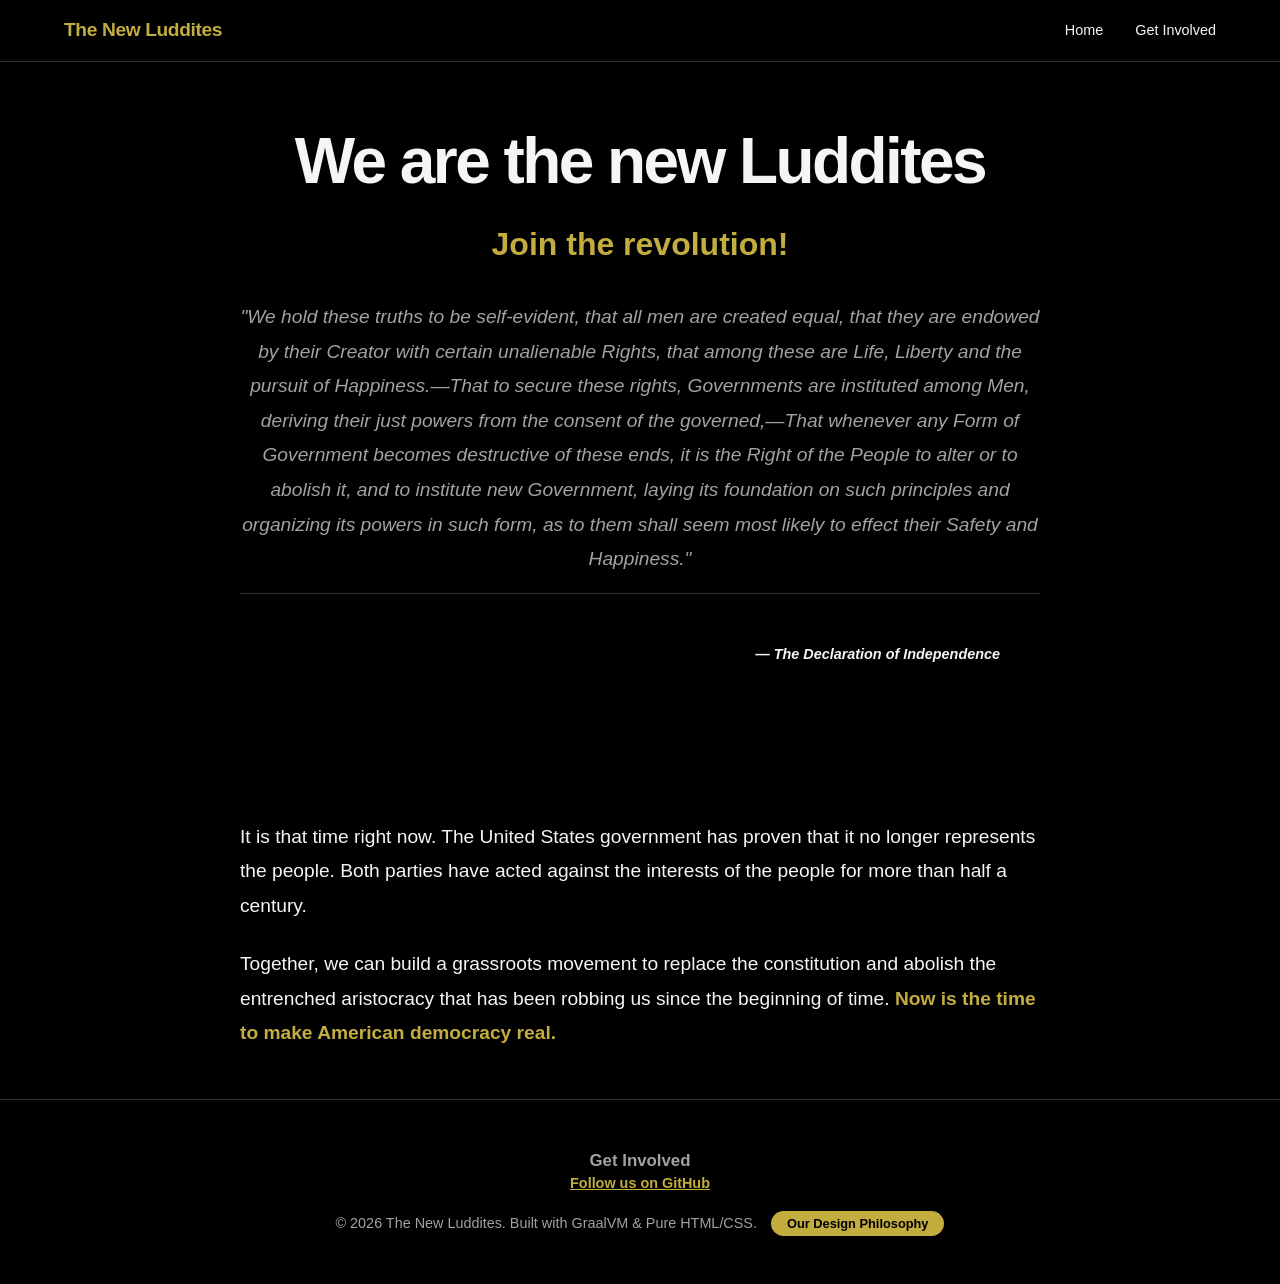
==== index.html @ 57ffa5de "Add initial hello world+" ====
<!DOCTYPE html>
<html lang="en">
<head>
    <meta charset="UTF-8">
    <meta name="viewport" content="width=device-width, initial-scale=1.0">
    <title>The New Luddites - Join the Revolution</title>
    <link rel="stylesheet" href="css/style.css">
</head>
<body>
<nav class="navbar">
    <div class="logo"><a href="." style="color: inherit; text-decoration: none;">The New Luddites</a></div>
    <input type="checkbox" id="nav-toggle" class="nav-toggle">
    <label for="nav-toggle" class="nav-toggle-label">
        <span></span>
    </label>
    <ul class="nav-links">
        <li><a href=".">Home</a></li>
        <li><a href="#get-involved">Get Involved</a></li>
    </ul>
</nav>

<header class="hero">
    <h1>We are the new Luddites</h1>
    <h2 style="font-size: 2rem; margin-bottom: 2rem; color: var(--primary);">Join the revolution!</h2>
    <div class="hero-content">
        <blockquote class="declaration-quote"
                    style="font-style: italic; max-width: 800px; margin: 0 auto 1.5rem; line-height: 1.8; font-size: 1.2rem; color: var(--text-muted);">
            "We hold these truths to be self-evident, that all men are created equal, that they are endowed by their
            Creator with certain unalienable Rights, that among these are Life, Liberty and the pursuit of
            Happiness.—That to secure these rights, Governments are instituted among Men, deriving their just powers
            from the consent of the governed,—That whenever any Form of Government becomes destructive of these ends, it
            is the Right of the People to alter or to abolish it, and to institute new Government, laying its foundation
            on such principles and organizing its powers in such form, as to them shall seem most likely to effect their
            Safety and Happiness."
            <footer class="quote-author"
                    style="text-align: right; margin-top: 1rem; font-weight: bold; color: var(--text);">— The
                Declaration of Independence
            </footer>
        </blockquote>
    </div>
</header>

<main>
    <section class="section">
        <div class="manifesto-text"
             style="max-width: 800px; margin: 0 auto; text-align: left; font-size: 1.2rem; line-height: 1.8;">
            <p style="margin-bottom: 1.5rem;">It is that time right now. The United States government has proven that it
                no longer represents the people. Both parties have acted against the interests of the people for more
                than half a century.</p>
            <p>Together, we can build a grassroots movement to replace the constitution and abolish the entrenched
                aristocracy that has been robbing us since the beginning of time.
                <strong style="color: var(--primary);">Now is the time to make American democracy real.</strong></p>
        </div>
    </section>
</main>

<footer id="get-involved">
    <div style="margin-bottom: 1rem; text-align: center;">
        <h3>Get Involved</h3>
        <p><a href="https://github.com/newluddites" style="color: var(--primary); font-weight: bold;">Follow us on GitHub</a></p>
    </div>
    <p>&copy; 2026 The New Luddites. Built with GraalVM & Pure HTML/CSS. <a href="design/" class="btn"
                                                                            style="padding: 0.2rem 1rem; font-size: 0.8rem; margin-left: 10px;">Our
        Design Philosophy</a></p>
</footer>
</body>
</html>
---- css/style.css ----
:root {
    --primary: #c2ad3e;
    --accent: #ffea00;
    --bg: #000000;
    --bg-alt: #1a1a1a;
    --text: #f5f5f7;
    --text-muted: #a1a1a6;
    --transition: all 0.3s cubic-bezier(0.4, 0, 0.2, 1);
    --font-stack: -apple-system, BlinkMacSystemFont, "Segoe UI", Roboto, Helvetica, Arial, sans-serif, "Apple Color Emoji", "Segoe UI Emoji", "Segoe UI Symbol";
}

* {
    margin: 0;
    padding: 0;
    box-sizing: border-box;
}

body {
    font-family: var(--font-stack), serif;
    color: var(--text);
    background-color: var(--bg);
    line-height: 1.5;
    scroll-behavior: smooth;
}

/* Navbar */
.navbar {
    display: flex;
    justify-content: space-between;
    align-items: center;
    padding: 1rem 5%;
    position: sticky;
    top: 0;
    background: rgba(0, 0, 0, 0.8);
    backdrop-filter: blur(20px);
    z-index: 1000;
    border-bottom: 1px solid #333;
}

.logo {
    font-weight: 700;
    font-size: 1.2rem;
    letter-spacing: -0.02em;
    color: var(--primary);
}

.nav-links {
    display: flex;
    list-style: none;
    gap: 2rem;
}

.nav-links a {
    text-decoration: none;
    color: var(--text);
    font-size: 0.9rem;
    font-weight: 500;
    transition: var(--transition);
}

.nav-links a:hover {
    color: var(--accent);
}

/* Mobile Menu (No JS) */
.nav-toggle {
    display: none;
}

.nav-toggle-label {
    display: none;
    cursor: pointer;
}

/* Hero Section */
.hero {
    padding: 4rem 5% 2rem;
    text-align: center;
    max-width: 1000px;
    margin: 0 auto;
}

.hero h1 {
    font-size: 4rem;
    line-height: 1.1;
    font-weight: 800;
    letter-spacing: -0.04em;
    margin-bottom: 1.5rem;
}

.highlight {
    color: var(--primary);
}

.hero p {
    font-size: 1.5rem;
    color: var(--text-muted);
    margin-bottom: 2.5rem;
    max-width: 600px;
    margin-left: auto;
    margin-right: auto;
}

.btn {
    display: inline-block;
    padding: 1rem 2rem;
    background: var(--primary);
    color: #000000;
    text-decoration: none;
    border-radius: 50px;
    font-weight: 600;
    transition: background-color 0.3s ease;
}

.btn:hover {
    background: #e6c200;
}

/* Sections */
.section {
    padding: 3rem 5%;
    max-width: 1200px;
    margin: 0 auto;
    text-align: center;
}

.section.alternate {
    background: var(--bg-alt);
    max-width: 100%;
}

.section h2 {
    font-size: 2.5rem;
    margin-bottom: 3rem;
    letter-spacing: -0.02em;
}

.grid {
    display: grid;
    grid-template-columns: repeat(auto-fit, minmax(300px, 1fr));
    gap: 2rem;
}

.card {
    padding: 2rem;
    background: var(--bg-alt);
    border-radius: 20px;
    transition: var(--transition);
}

.card:hover {
    transform: translateY(-10px);
    box-shadow: 0 20px 40px rgba(0,0,0,0.05);
}

.card h3 {
    margin-bottom: 1rem;
    font-size: 1.5rem;
}

.content-split {
    display: flex;
    align-items: center;
    gap: 4rem;
    max-width: 1000px;
    margin: 0 auto;
    text-align: left;
}

.text {
    flex: 1;
}

.text ul {
    list-style: none;
    margin-top: 1.5rem;
}

.text li {
    margin-bottom: 1rem;
    padding-left: 1.5rem;
    position: relative;
}

.text li::before {
    content: "✓";
    position: absolute;
    left: 0;
    color: var(--accent);
    font-weight: bold;
}

.visual {
    flex: 1;
    display: flex;
    justify-content: center;
}

.perf-box {
    width: 200px;
    height: 200px;
    background: #e5e4d9;
    color: #000000;
    display: flex;
    align-items: center;
    justify-content: center;
    font-weight: 800;
    font-size: 2rem;
    border-radius: 40px;
    animation: float 3s ease-in-out infinite;
}

@keyframes float {
    0%, 100% { transform: translateY(0); }
    50% { transform: translateY(-20px); }
}

footer {
    padding: 3rem 5%;
    text-align: center;
    border-top: 1px solid #333;
    color: var(--text-muted);
    font-size: 0.9rem;
}

/* Responsive */
@media (max-width: 768px) {
    .nav-toggle-label {
        display: block;
        position: relative;
        width: 30px;
        height: 30px;
    }
    
    .nav-toggle-label span {
        display: block;
        width: 20px;
        height: 2px;
        background: var(--primary);
        position: absolute;
        top: 14px;
        left: 5px;
        transition: var(--transition);
    }
    
    .nav-toggle-label span::before, .nav-toggle-label span::after {
        content: '';
        position: absolute;
        width: 20px;
        height: 2px;
        background: var(--primary);
        transition: var(--transition);
    }
    
    .nav-toggle-label span::before { top: -8px; }
    .nav-toggle-label span::after { top: 8px; }

    .nav-links {
        display: none;
        flex-direction: column;
        position: absolute;
        top: 100%;
        left: 0;
        width: 100%;
        background: var(--bg);
        padding: 2rem;
        border-bottom: 1px solid #333;
        text-align: center;
    }

    .nav-toggle:checked ~ .nav-links {
        display: flex;
    }

    .hero h1 {
        font-size: 2.5rem;
    }

    .content-split {
        flex-direction: column;
        text-align: center;
    }
    
    .text li {
        text-align: left;
    }
}
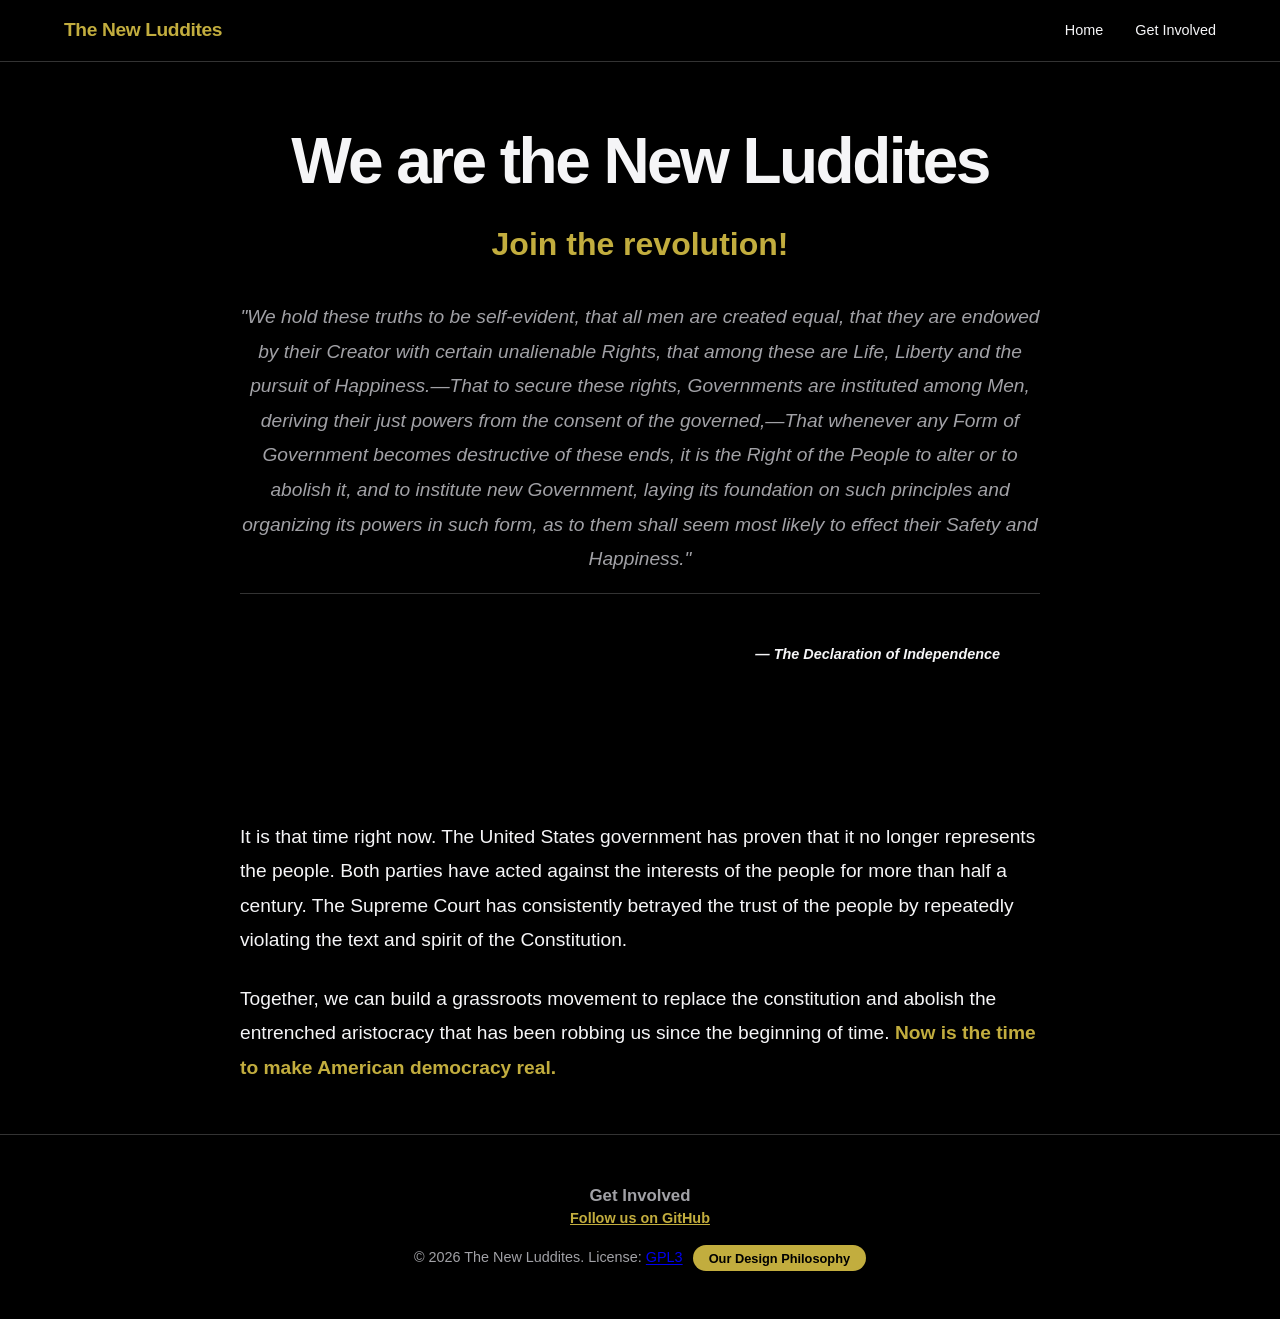
==== commit d5705d06: "Update HTML content with minor text changes and footer licensing adjustments" ====
--- a/index.html
+++ b/index.html
@@ -20,7 +20,7 @@
 </nav>
 
 <header class="hero">
-    <h1>We are the new Luddites</h1>
+    <h1>We are the New Luddites</h1>
     <h2 style="font-size: 2rem; margin-bottom: 2rem; color: var(--primary);">Join the revolution!</h2>
     <div class="hero-content">
         <blockquote class="declaration-quote"
@@ -46,7 +46,9 @@
              style="max-width: 800px; margin: 0 auto; text-align: left; font-size: 1.2rem; line-height: 1.8;">
             <p style="margin-bottom: 1.5rem;">It is that time right now. The United States government has proven that it
                 no longer represents the people. Both parties have acted against the interests of the people for more
-                than half a century.</p>
+                than half a century. The Supreme Court has consistently betrayed the trust of the people by
+                repeatedly violating the text and spirit of the Constitution.
+            </p>
             <p>Together, we can build a grassroots movement to replace the constitution and abolish the entrenched
                 aristocracy that has been robbing us since the beginning of time.
                 <strong style="color: var(--primary);">Now is the time to make American democracy real.</strong></p>
@@ -59,7 +61,7 @@
         <h3>Get Involved</h3>
         <p><a href="https://github.com/newluddites" style="color: var(--primary); font-weight: bold;">Follow us on GitHub</a></p>
     </div>
-    <p>&copy; 2026 The New Luddites. Built with GraalVM & Pure HTML/CSS. <a href="design/" class="btn"
+    <p>&copy; 2026 The New Luddites. License: <a href="https://github.com/newluddites/staticweb/blob/main/LICENSE">GPL3</a><a href="design/" class="btn"
                                                                             style="padding: 0.2rem 1rem; font-size: 0.8rem; margin-left: 10px;">Our
         Design Philosophy</a></p>
 </footer>
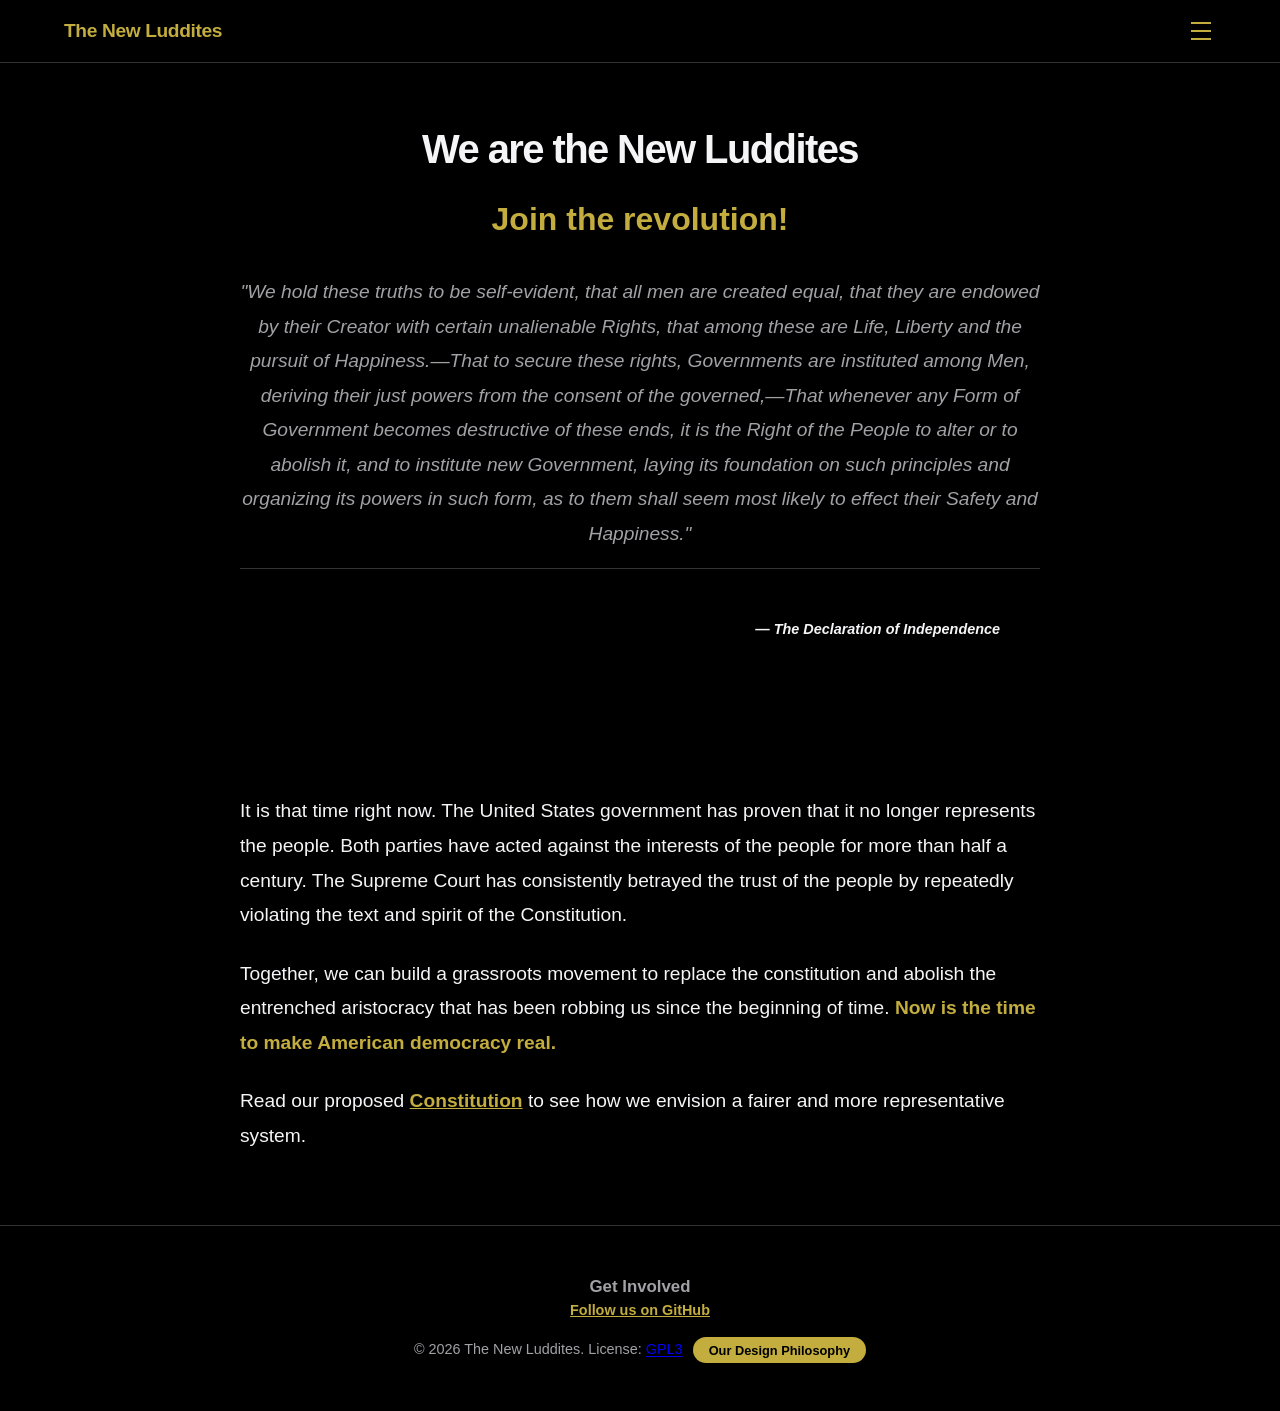
==== commit 0ef29831: "Add the draft constitution and update navigation" ====
--- a/index.html
+++ b/index.html
@@ -15,6 +15,7 @@
     </label>
     <ul class="nav-links">
         <li><a href=".">Home</a></li>
+        <li><a href="constitution/">Constitution</a></li>
         <li><a href="#get-involved">Get Involved</a></li>
     </ul>
 </nav>
@@ -52,6 +53,7 @@
             <p>Together, we can build a grassroots movement to replace the constitution and abolish the entrenched
                 aristocracy that has been robbing us since the beginning of time.
                 <strong style="color: var(--primary);">Now is the time to make American democracy real.</strong></p>
+            <p style="margin-top: 1.5rem;">Read our proposed <a href="constitution/" style="color: var(--primary); font-weight: bold;">Constitution</a> to see how we envision a fairer and more representative system.</p>
         </div>
     </section>
 </main>
--- a/css/style.css
+++ b/css/style.css
@@ -7,6 +7,66 @@
     --text-muted: #a1a1a6;
     --transition: all 0.3s cubic-bezier(0.4, 0, 0.2, 1);
     --font-stack: -apple-system, BlinkMacSystemFont, "Segoe UI", Roboto, Helvetica, Arial, sans-serif, "Apple Color Emoji", "Segoe UI Emoji", "Segoe UI Symbol";
+/* Constitution Layout */
+.constitution-main {
+    display: flex;
+    max-width: 1200px;
+    margin: 0 auto;
+    padding: 2rem 5%;
+    gap: 4rem;
+}
+
+.toc {
+    width: 280px;
+    position: sticky;
+    top: 100px;
+    height: fit-content;
+    align-self: start;
+}
+
+.toc ul {
+    list-style: none;
+    padding: 0;
+}
+
+.toc li {
+    margin-bottom: 0.5rem;
+}
+
+.toc a {
+    text-decoration: none;
+    color: var(--text-muted);
+    font-size: 0.95rem;
+    font-weight: 500;
+    transition: var(--transition);
+    display: block;
+    padding: 0.5rem 0;
+    border-left: 2px solid transparent;
+    padding-left: 1rem;
+}
+
+.toc a:hover {
+    color: var(--primary);
+    border-left-color: var(--primary);
+}
+
+.toc-nested {
+    margin-left: 1.5rem;
+    margin-top: 0.25rem;
+}
+
+@media (max-width: 768px) {
+    .constitution-main {
+        flex-direction: column;
+    }
+    .toc {
+        width: 100%;
+        position: relative;
+        top: 0;
+        margin-bottom: 2rem;
+        padding-bottom: 2rem;
+        border-bottom: 1px solid #333;
+    }
 }
 
 * {
@@ -223,8 +283,24 @@
     font-size: 0.9rem;
 }
 
-/* Responsive */
-@media (max-width: 768px) {
+/* Content styles */
+.manifesto-text {
+    max-width: 800px;
+    margin: 0 auto;
+    text-align: left;
+    font-size: 1.2rem;
+    line-height: 1.8;
+}
+
+.manifesto-text p {
+    margin-bottom: 1.5rem;
+}
+
+.manifesto-text h2, .manifesto-text h3 {
+    margin-top: 2rem;
+    margin-bottom: 1rem;
+    color: var(--primary);
+}
     .nav-toggle-label {
         display: block;
         position: relative;
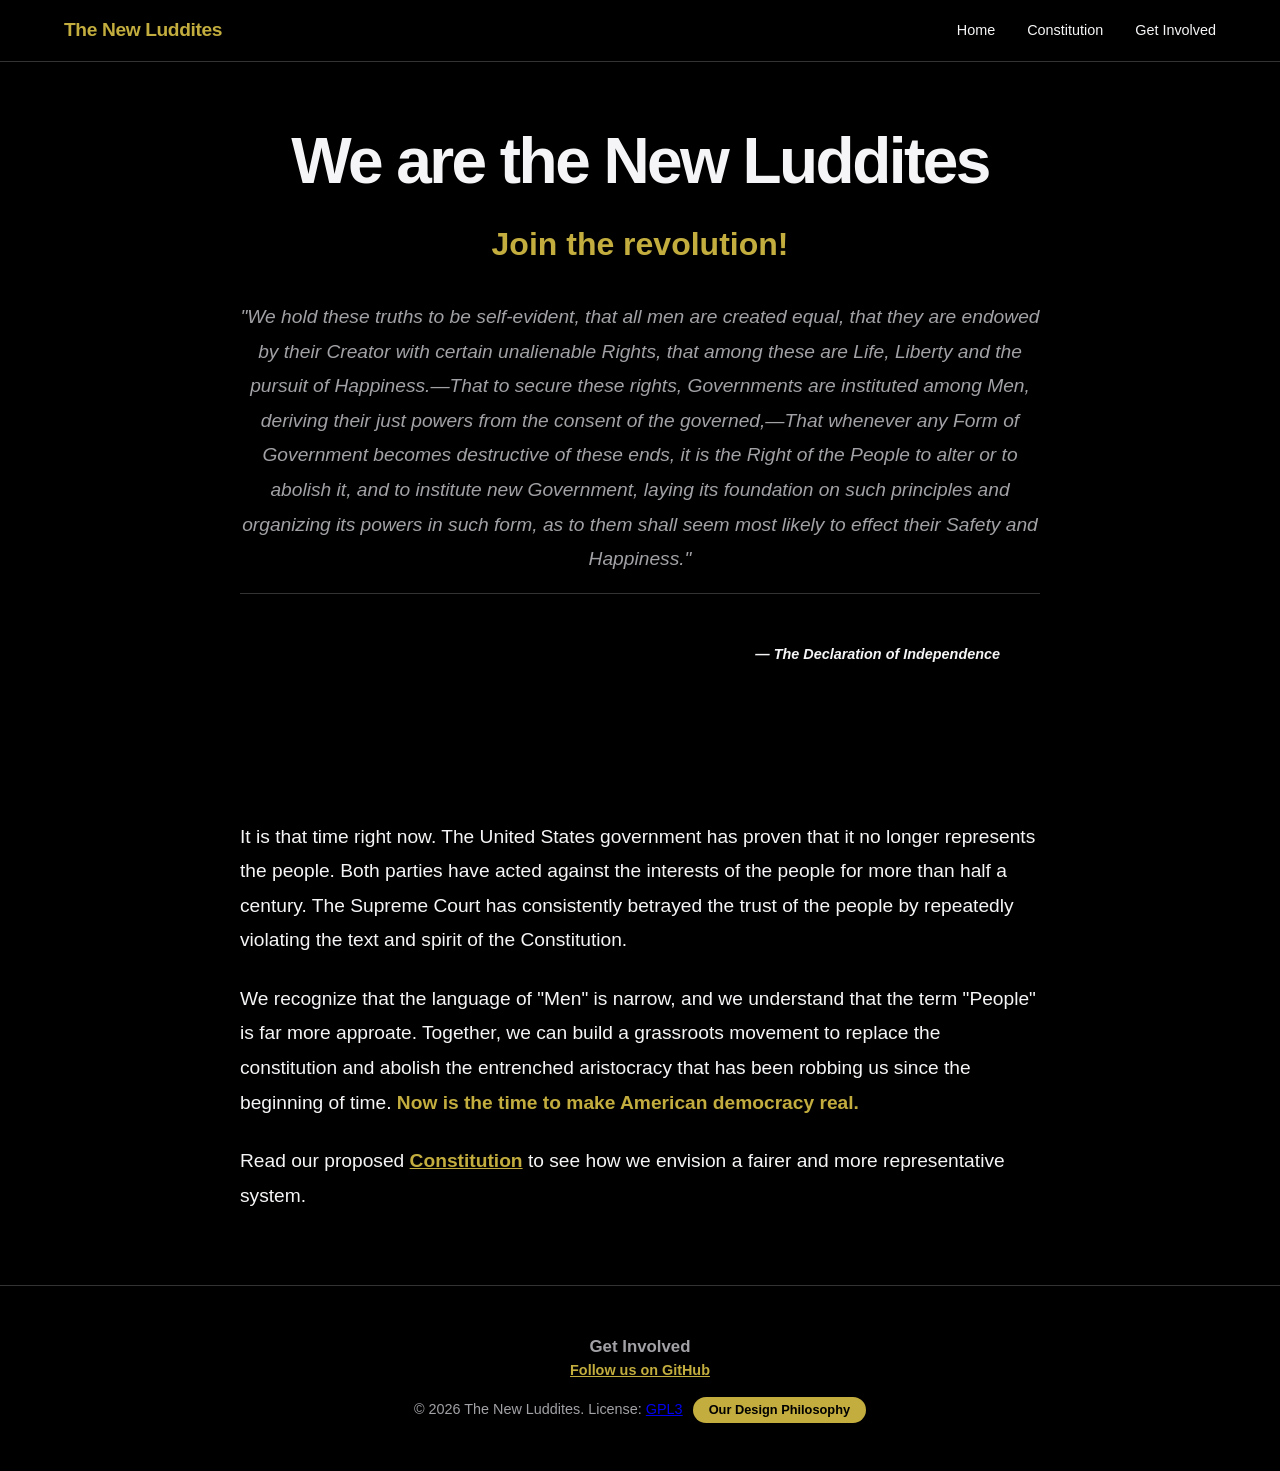
==== commit b86b0b62: "Improve CSS, introduce better language" ====
--- a/index.html
+++ b/index.html
@@ -50,10 +50,14 @@
                 than half a century. The Supreme Court has consistently betrayed the trust of the people by
                 repeatedly violating the text and spirit of the Constitution.
             </p>
-            <p>Together, we can build a grassroots movement to replace the constitution and abolish the entrenched
+            <p>We recognize that the language of "Men" is narrow, and we understand that the term "People" is far more
+                approate.
+                Together, we can build a grassroots movement to replace the constitution and abolish the entrenched
                 aristocracy that has been robbing us since the beginning of time.
                 <strong style="color: var(--primary);">Now is the time to make American democracy real.</strong></p>
-            <p style="margin-top: 1.5rem;">Read our proposed <a href="constitution/" style="color: var(--primary); font-weight: bold;">Constitution</a> to see how we envision a fairer and more representative system.</p>
+            <p style="margin-top: 1.5rem;">Read our proposed <a href="constitution/"
+                                                                style="color: var(--primary); font-weight: bold;">Constitution</a>
+                to see how we envision a fairer and more representative system.</p>
         </div>
     </section>
 </main>
@@ -61,10 +65,12 @@
 <footer id="get-involved">
     <div style="margin-bottom: 1rem; text-align: center;">
         <h3>Get Involved</h3>
-        <p><a href="https://github.com/newluddites" style="color: var(--primary); font-weight: bold;">Follow us on GitHub</a></p>
+        <p><a href="https://github.com/newluddites" style="color: var(--primary); font-weight: bold;">Follow us on
+            GitHub</a></p>
     </div>
-    <p>&copy; 2026 The New Luddites. License: <a href="https://github.com/newluddites/staticweb/blob/main/LICENSE">GPL3</a><a href="design/" class="btn"
-                                                                            style="padding: 0.2rem 1rem; font-size: 0.8rem; margin-left: 10px;">Our
+    <p>&copy; 2026 The New Luddites. License: <a
+            href="https://github.com/newluddites/staticweb/blob/main/LICENSE">GPL3</a><a href="design/" class="btn"
+                                                                                         style="padding: 0.2rem 1rem; font-size: 0.8rem; margin-left: 10px;">Our
         Design Philosophy</a></p>
 </footer>
 </body>
--- a/css/style.css
+++ b/css/style.css
@@ -7,6 +7,22 @@
     --text-muted: #a1a1a6;
     --transition: all 0.3s cubic-bezier(0.4, 0, 0.2, 1);
     --font-stack: -apple-system, BlinkMacSystemFont, "Segoe UI", Roboto, Helvetica, Arial, sans-serif, "Apple Color Emoji", "Segoe UI Emoji", "Segoe UI Symbol";
+}
+
+* {
+    margin: 0;
+    padding: 0;
+    box-sizing: border-box;
+}
+
+body {
+    font-family: var(--font-stack), serif;
+    color: var(--text);
+    background-color: var(--bg);
+    line-height: 1.5;
+    scroll-behavior: smooth;
+}
+
 /* Constitution Layout */
 .constitution-main {
     display: flex;
@@ -35,7 +51,7 @@
 
 .toc a {
     text-decoration: none;
-    color: var(--text-muted);
+    color: var(--text-muted) !important;
     font-size: 0.95rem;
     font-weight: 500;
     transition: var(--transition);
@@ -46,41 +62,13 @@
 }
 
 .toc a:hover {
-    color: var(--primary);
+    color: var(--primary) !important;
     border-left-color: var(--primary);
 }
 
 .toc-nested {
     margin-left: 1.5rem;
     margin-top: 0.25rem;
-}
-
-@media (max-width: 768px) {
-    .constitution-main {
-        flex-direction: column;
-    }
-    .toc {
-        width: 100%;
-        position: relative;
-        top: 0;
-        margin-bottom: 2rem;
-        padding-bottom: 2rem;
-        border-bottom: 1px solid #333;
-    }
-}
-
-* {
-    margin: 0;
-    padding: 0;
-    box-sizing: border-box;
-}
-
-body {
-    font-family: var(--font-stack), serif;
-    color: var(--text);
-    background-color: var(--bg);
-    line-height: 1.5;
-    scroll-behavior: smooth;
 }
 
 /* Navbar */
@@ -92,6 +80,7 @@
     position: sticky;
     top: 0;
     background: rgba(0, 0, 0, 0.8);
+    -webkit-backdrop-filter: blur(20px);
     backdrop-filter: blur(20px);
     z-index: 1000;
     border-bottom: 1px solid #333;
@@ -184,6 +173,12 @@
     text-align: center;
 }
 
+/* Override section centering for constitution */
+.constitution-main .section {
+    text-align: left;
+    padding: 0;
+}
+
 .section.alternate {
     background: var(--bg-alt);
     max-width: 100%;
@@ -301,13 +296,27 @@
     margin-bottom: 1rem;
     color: var(--primary);
 }
+
+@media (max-width: 768px) {
+    .constitution-main {
+        flex-direction: column;
+    }
+    .toc {
+        width: 100%;
+        position: relative;
+        top: 0;
+        margin-bottom: 2rem;
+        padding-bottom: 2rem;
+        border-bottom: 1px solid #333;
+    }
+
     .nav-toggle-label {
         display: block;
         position: relative;
         width: 30px;
         height: 30px;
     }
-    
+
     .nav-toggle-label span {
         display: block;
         width: 20px;
@@ -318,7 +327,7 @@
         left: 5px;
         transition: var(--transition);
     }
-    
+
     .nav-toggle-label span::before, .nav-toggle-label span::after {
         content: '';
         position: absolute;
@@ -327,7 +336,7 @@
         background: var(--primary);
         transition: var(--transition);
     }
-    
+
     .nav-toggle-label span::before { top: -8px; }
     .nav-toggle-label span::after { top: 8px; }
 
@@ -356,7 +365,7 @@
         flex-direction: column;
         text-align: center;
     }
-    
+
     .text li {
         text-align: left;
     }
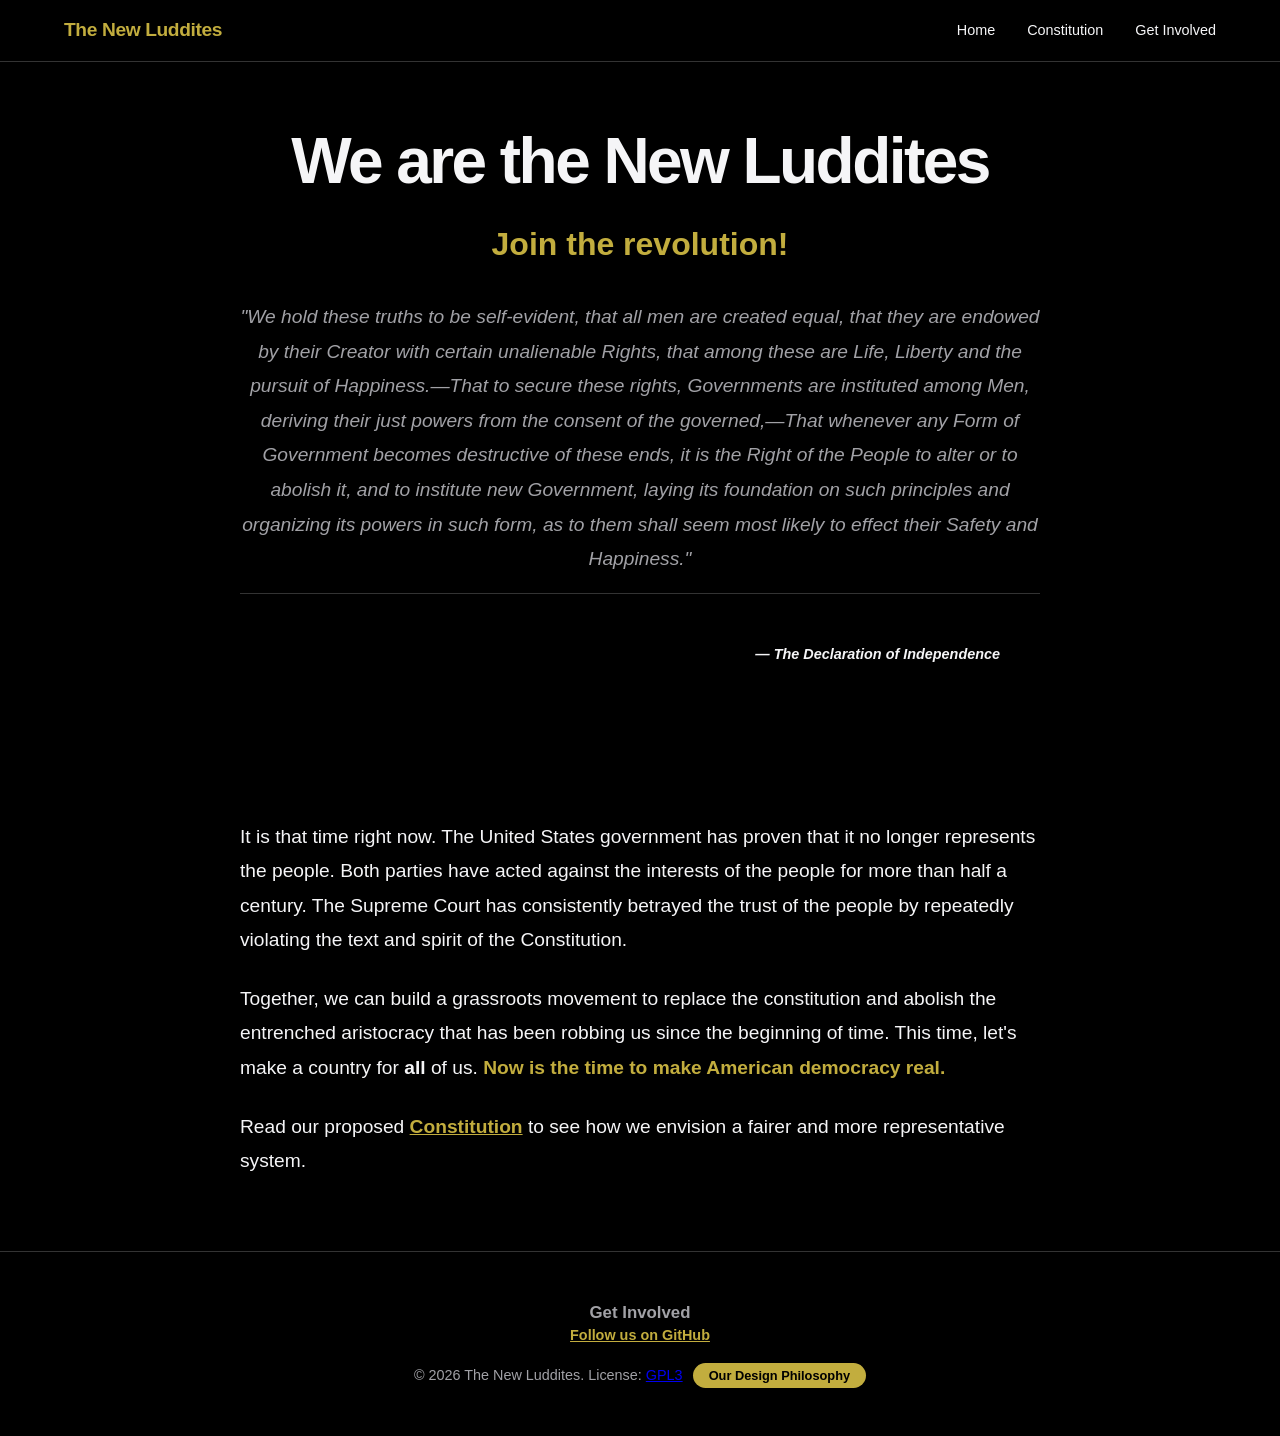
==== commit 8dce1371: "Fix a typo and improve the language in the manifesto text" ====
--- a/index.html
+++ b/index.html
@@ -50,10 +50,9 @@
                 than half a century. The Supreme Court has consistently betrayed the trust of the people by
                 repeatedly violating the text and spirit of the Constitution.
             </p>
-            <p>We recognize that the language of "Men" is narrow, and we understand that the term "People" is far more
-                approate.
-                Together, we can build a grassroots movement to replace the constitution and abolish the entrenched
-                aristocracy that has been robbing us since the beginning of time.
+            <p>Together, we can build a grassroots movement to replace the constitution and abolish the entrenched
+                aristocracy that has been robbing us since the beginning of time. This time, let's make a country
+                for <strong>all</strong> of us.
                 <strong style="color: var(--primary);">Now is the time to make American democracy real.</strong></p>
             <p style="margin-top: 1.5rem;">Read our proposed <a href="constitution/"
                                                                 style="color: var(--primary); font-weight: bold;">Constitution</a>
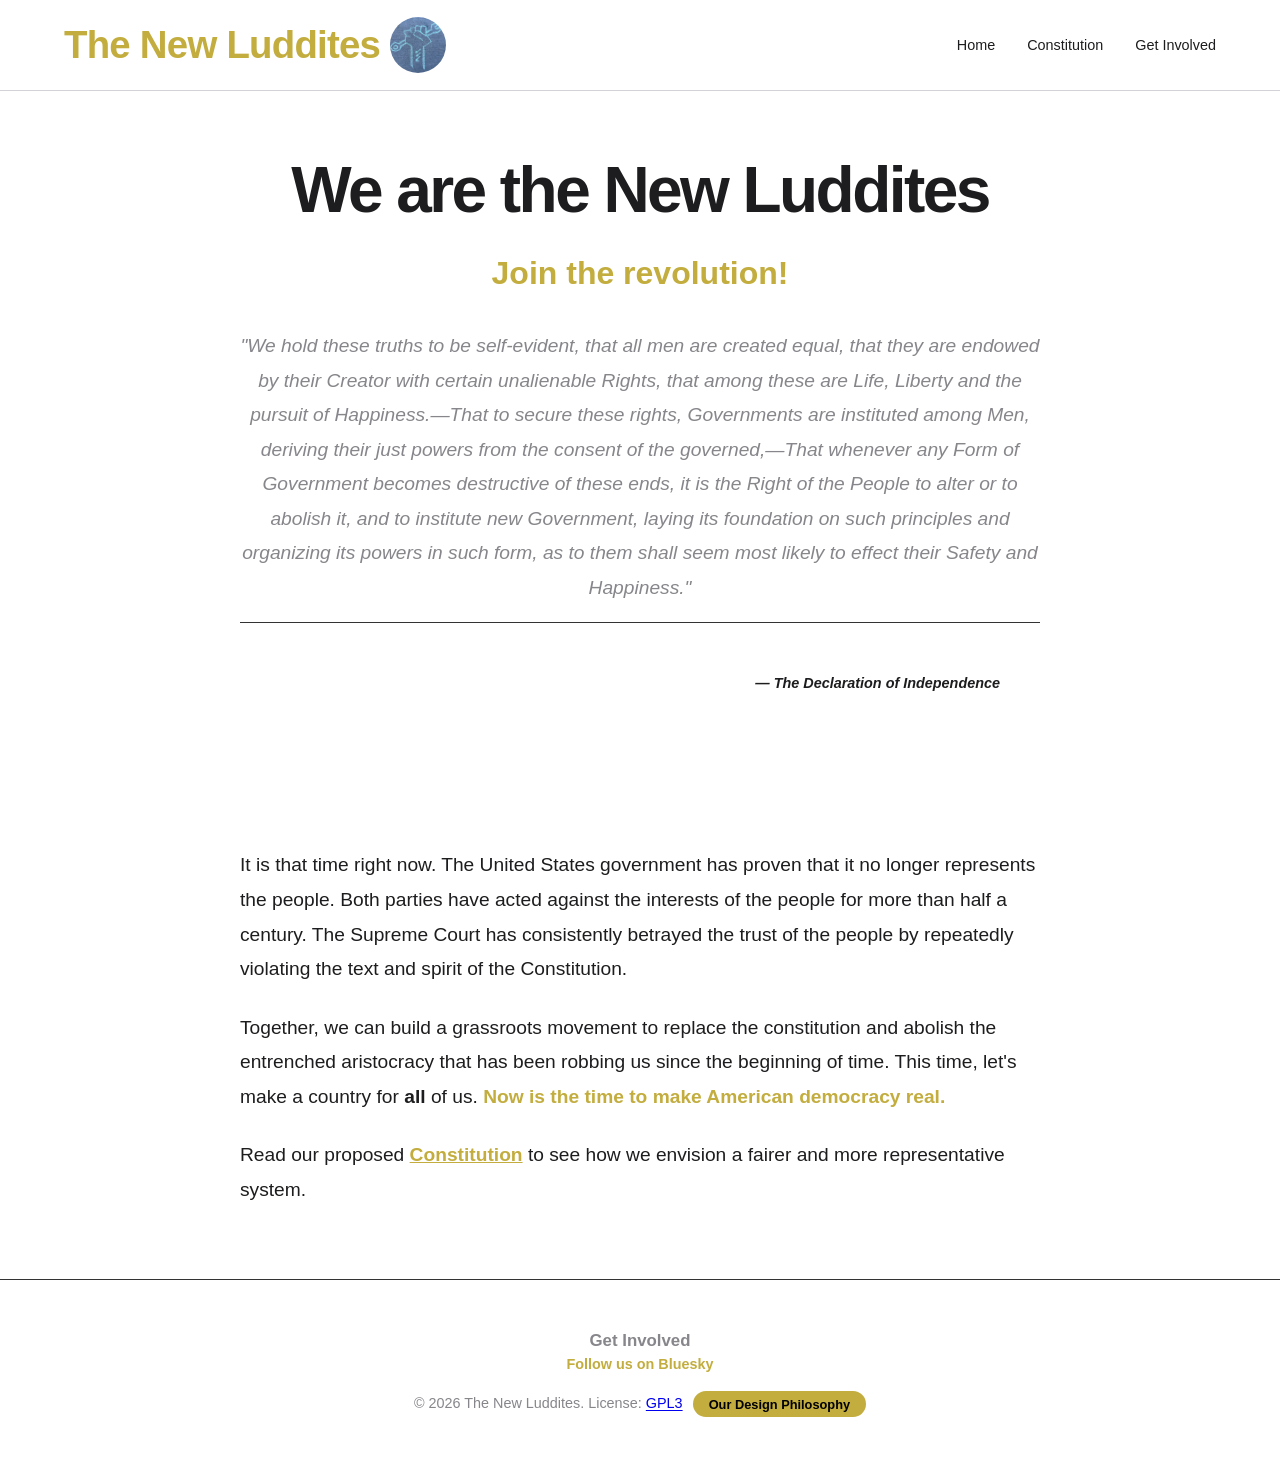
==== commit b9e00693: "Replace GitHub with Bluesky integration - Add Bluesky avatar logo next to site title on all pages (2" ====
--- a/index.html
+++ b/index.html
@@ -8,7 +8,10 @@
 </head>
 <body>
 <nav class="navbar">
-    <div class="logo"><a href="." style="color: inherit; text-decoration: none;">The New Luddites</a></div>
+    <div class="logo-container">
+        <a href="." class="logo-text" style="text-decoration: none;">The New Luddites</a>
+        <img src="images/bluesky-avatar.png" alt="Bluesky profile" class="bluesky-avatar" title="Follow us on Bluesky">
+    </div>
     <input type="checkbox" id="nav-toggle" class="nav-toggle">
     <label for="nav-toggle" class="nav-toggle-label">
         <span></span>
@@ -64,12 +67,11 @@
 <footer id="get-involved">
     <div style="margin-bottom: 1rem; text-align: center;">
         <h3>Get Involved</h3>
-        <p><a href="https://github.com/newluddites" style="color: var(--primary); font-weight: bold;">Follow us on
-            GitHub</a></p>
+        <p><a href="https://bsky.app/profile/newluddites.bsky.social" target="_blank" rel="noopener noreferrer" class="bluesky-link">Follow us on Bluesky</a></p>
     </div>
-    <p>&copy; 2026 The New Luddites. License: <a
-            href="https://github.com/newluddites/staticweb/blob/main/LICENSE">GPL3</a><a href="design/" class="btn"
-                                                                                         style="padding: 0.2rem 1rem; font-size: 0.8rem; margin-left: 10px;">Our
+
+    <p style="margin-top: 1rem;">&copy; 2026 The New Luddites. License: <a href="LICENSE">GPL3</a><a href="design/" class="btn"
+                                                                                          style="padding: 0.2rem 1rem; font-size: 0.8rem; margin-left: 10px;">Our
         Design Philosophy</a></p>
 </footer>
 </body>
--- a/css/style.css
+++ b/css/style.css
@@ -1,12 +1,25 @@
 :root {
     --primary: #c2ad3e;
     --accent: #ffea00;
-    --bg: #000000;
-    --bg-alt: #1a1a1a;
-    --text: #f5f5f7;
-    --text-muted: #a1a1a6;
+    --bg: #ffffff;
+    --bg-alt: #f5f5f7;
+    --text: #1d1d1f;
+    --text-muted: #86868b;
+    --nav-bg: rgba(255, 255, 255, 0.8);
+    --border-color: #d2d2d7;
     --transition: all 0.3s cubic-bezier(0.4, 0, 0.2, 1);
     --font-stack: -apple-system, BlinkMacSystemFont, "Segoe UI", Roboto, Helvetica, Arial, sans-serif, "Apple Color Emoji", "Segoe UI Emoji", "Segoe UI Symbol";
+}
+
+@media (prefers-color-scheme: dark) {
+    :root {
+        --bg: #000000;
+        --bg-alt: #1a1a1a;
+        --text: #f5f5f7;
+        --text-muted: #a1a1a6;
+        --nav-bg: rgba(0, 0, 0, 0.8);
+        --border-color: #333;
+    }
 }
 
 * {
@@ -66,7 +79,7 @@
     border-left-color: var(--primary);
 }
 
-.toc-nested {
+.toc ul ul {
     margin-left: 1.5rem;
     margin-top: 0.25rem;
 }
@@ -79,11 +92,11 @@
     padding: 1rem 5%;
     position: sticky;
     top: 0;
-    background: rgba(0, 0, 0, 0.8);
+    background: var(--nav-bg);
     -webkit-backdrop-filter: blur(20px);
     backdrop-filter: blur(20px);
     z-index: 1000;
-    border-bottom: 1px solid #333;
+    border-bottom: 1px solid var(--border-color);
 }
 
 .logo {
@@ -307,7 +320,7 @@
         top: 0;
         margin-bottom: 2rem;
         padding-bottom: 2rem;
-        border-bottom: 1px solid #333;
+        border-bottom: 1px solid var(--border-color);
     }
 
     .nav-toggle-label {
@@ -349,7 +362,7 @@
         width: 100%;
         background: var(--bg);
         padding: 2rem;
-        border-bottom: 1px solid #333;
+        border-bottom: 1px solid var(--border-color);
         text-align: center;
     }
 
@@ -370,3 +383,79 @@
         text-align: left;
     }
 }
+
+/* ===== Bluesky Integration ===== */
+
+/* Navbar logo container — flexbox to hold text + avatar */
+.logo-container {
+    display: flex;
+    align-items: center;
+    gap: 0.6rem;
+}
+
+.logo-text {
+    font-weight: 700;
+    font-size: 2.4rem;
+    letter-spacing: -0.02em;
+    color: var(--primary);
+}
+
+.bluesky-avatar {
+    width: 56px;
+    height: 56px;
+    border-radius: 50%;
+    object-fit: cover;
+    transition: transform 0.2s ease, box-shadow 0.2s ease;
+}
+
+.bluesky-avatar:hover {
+    transform: scale(1.1);
+    box-shadow: 0 0 8px rgba(0, 119, 255, 0.4);
+}
+
+/* Bluesky follow link — matches existing link styling */
+.bluesky-link {
+    color: var(--primary);
+    font-weight: bold;
+    text-decoration: none;
+    transition: var(--transition);
+}
+
+.bluesky-link:hover {
+    color: var(--accent);
+}
+
+/* Bluesky widget container */
+.bluesky-widget {
+    margin: 1.5rem auto 0;
+    text-align: center;
+}
+
+/* Bluesky follow button */
+.bluesky-follow-btn {
+    display: inline-block;
+    background-color: var(--primary);
+    color: white;
+    padding: 0.8rem 1.6rem;
+    border-radius: 50px;
+    font-weight: bold;
+    text-decoration: none;
+    transition: transform 0.2s ease, box-shadow 0.2s ease;
+}
+
+.bluesky-follow-btn:hover {
+    transform: translateY(-2px);
+    box-shadow: 0 4px 12px rgba(194, 173, 62, 0.3);
+}
+
+/* Responsive adjustments */
+@media (max-width: 768px) {
+    .bluesky-avatar {
+        width: 40px;
+        height: 40px;
+    }
+
+    .logo-text {
+        font-size: 2rem;
+    }
+}
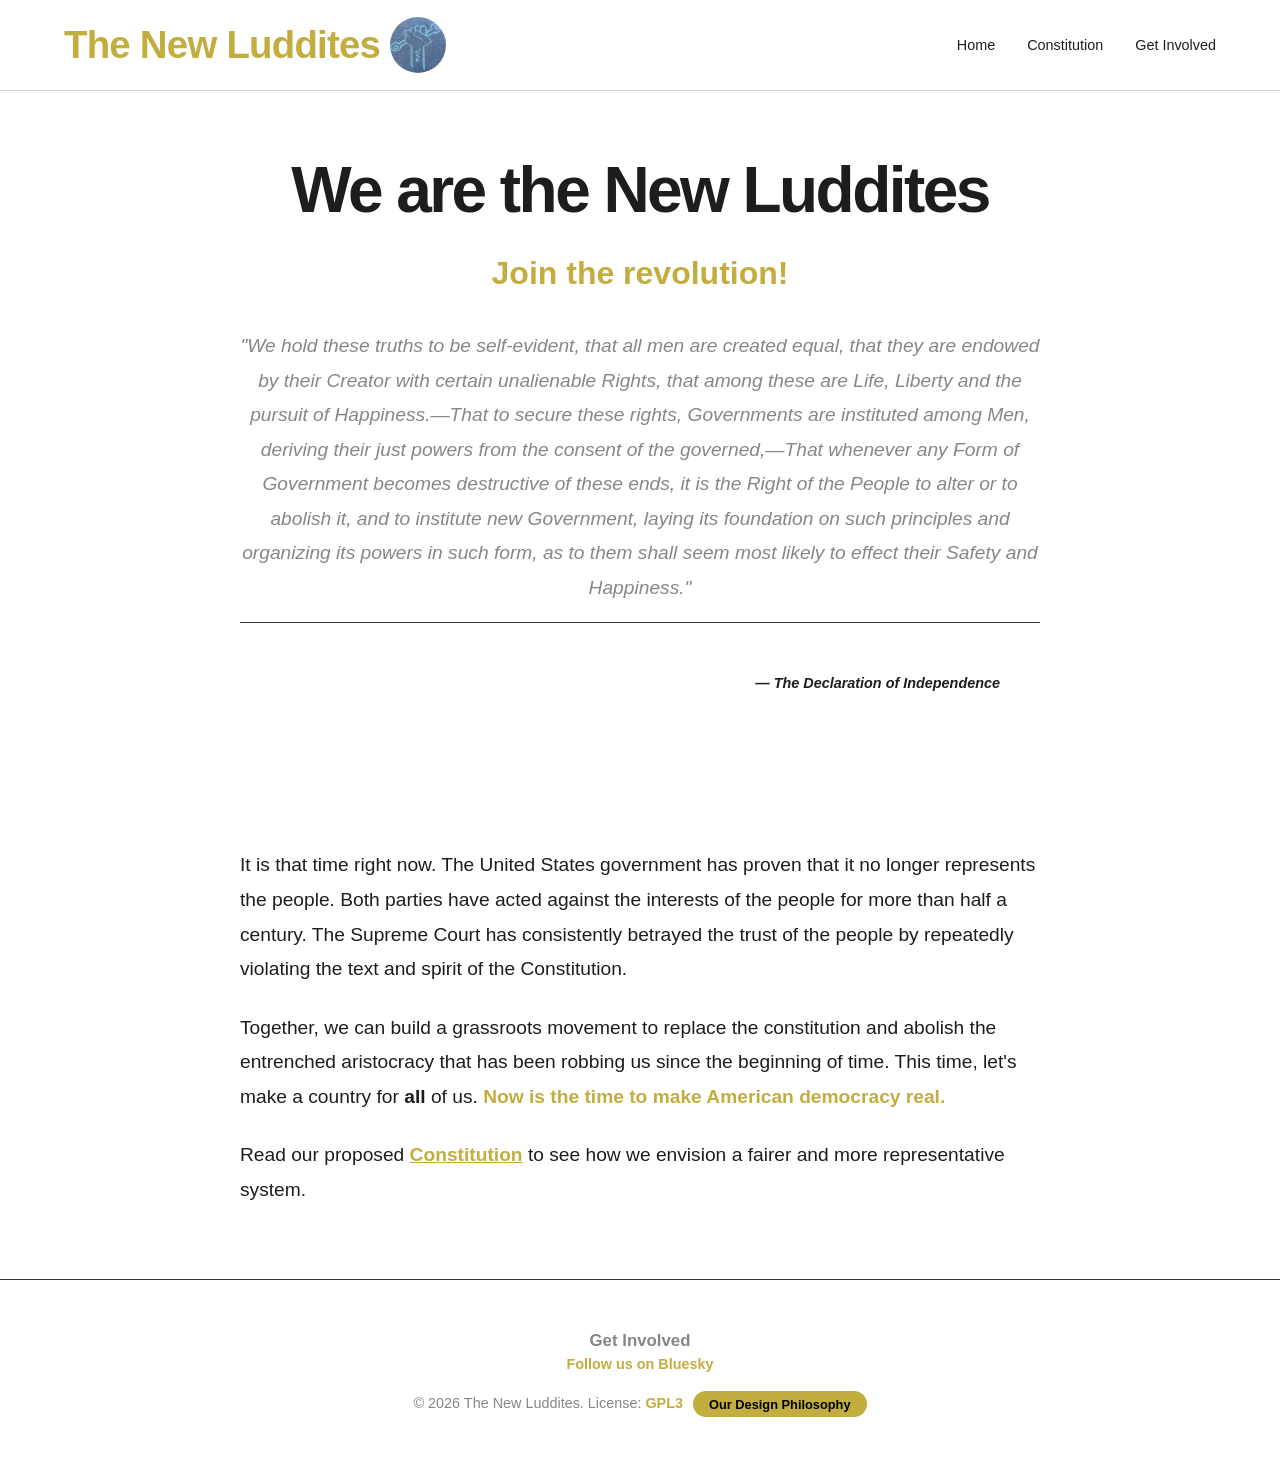
==== commit b8c85200: "Refactor link styling to use generic class - Rename bluesky-link to link-primary for better reusabil" ====
--- a/index.html
+++ b/index.html
@@ -67,10 +67,10 @@
 <footer id="get-involved">
     <div style="margin-bottom: 1rem; text-align: center;">
         <h3>Get Involved</h3>
-        <p><a href="https://bsky.app/profile/newluddites.bsky.social" target="_blank" rel="noopener noreferrer" class="bluesky-link">Follow us on Bluesky</a></p>
+        <p><a href="https://bsky.app/profile/newluddites.bsky.social" target="_blank" rel="noopener noreferrer" class="link-primary">Follow us on Bluesky</a></p>
     </div>
 
-    <p style="margin-top: 1rem;">&copy; 2026 The New Luddites. License: <a href="LICENSE">GPL3</a><a href="design/" class="btn"
+    <p style="margin-top: 1rem;">&copy; 2026 The New Luddites. License: <a href="LICENSE" class="link-primary">GPL3</a><a href="design/" class="btn"
                                                                                           style="padding: 0.2rem 1rem; font-size: 0.8rem; margin-left: 10px;">Our
         Design Philosophy</a></p>
 </footer>
--- a/css/style.css
+++ b/css/style.css
@@ -413,15 +413,15 @@
     box-shadow: 0 0 8px rgba(0, 119, 255, 0.4);
 }
 
-/* Bluesky follow link — matches existing link styling */
-.bluesky-link {
+/* Primary link style */
+.link-primary {
     color: var(--primary);
     font-weight: bold;
     text-decoration: none;
     transition: var(--transition);
 }
 
-.bluesky-link:hover {
+.link-primary:hover {
     color: var(--accent);
 }
 
